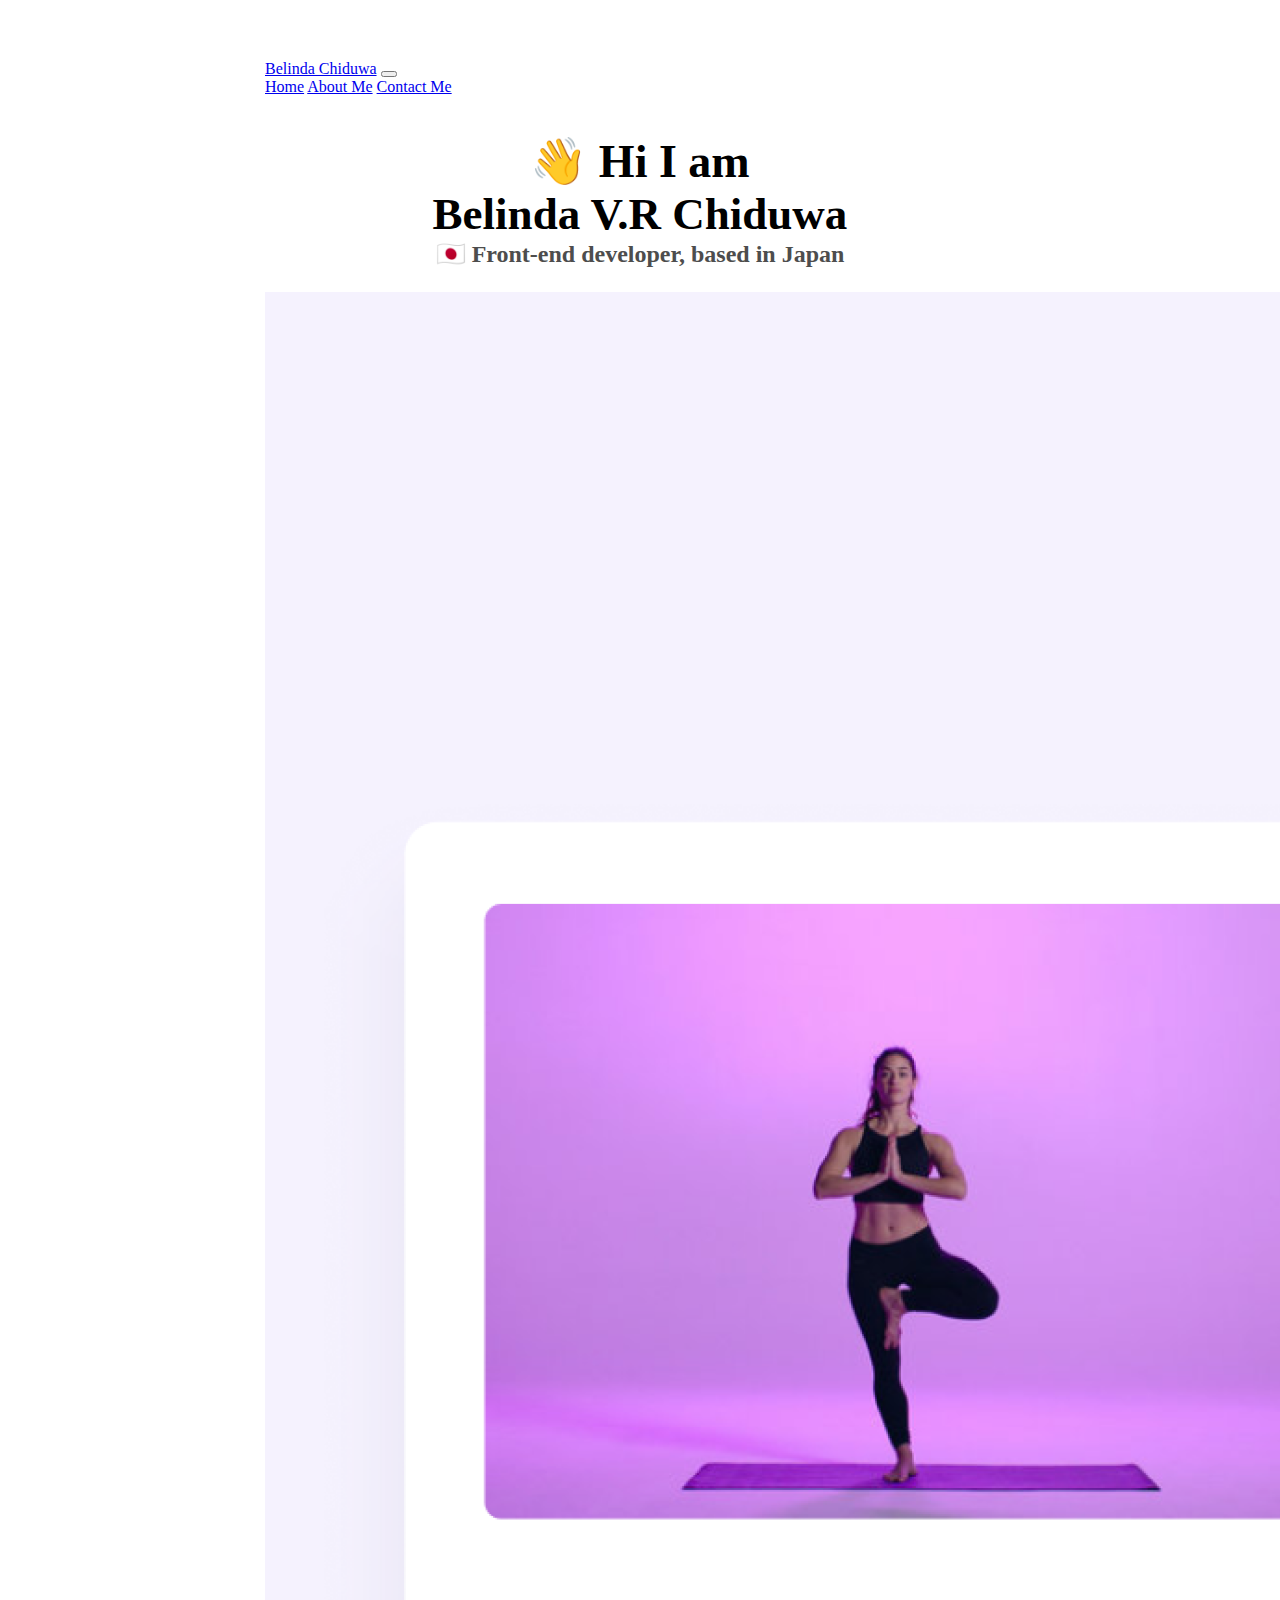
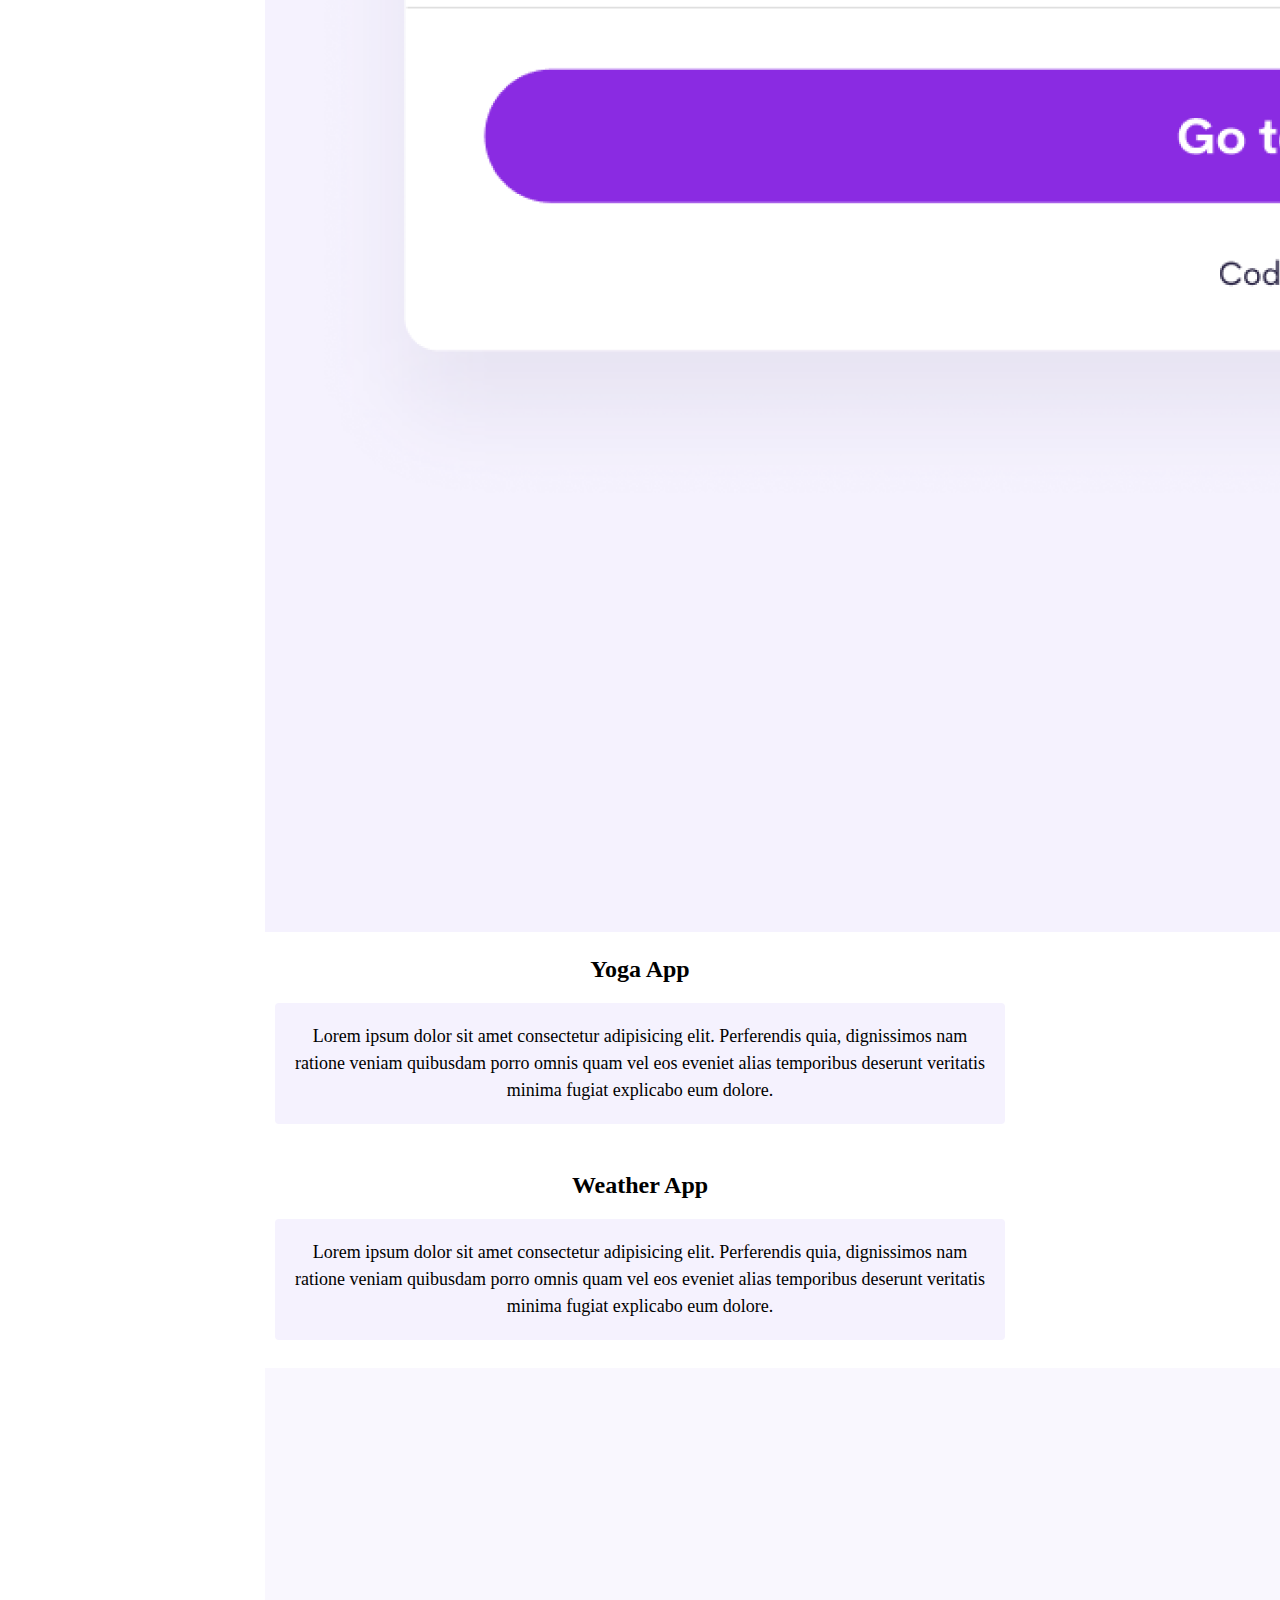
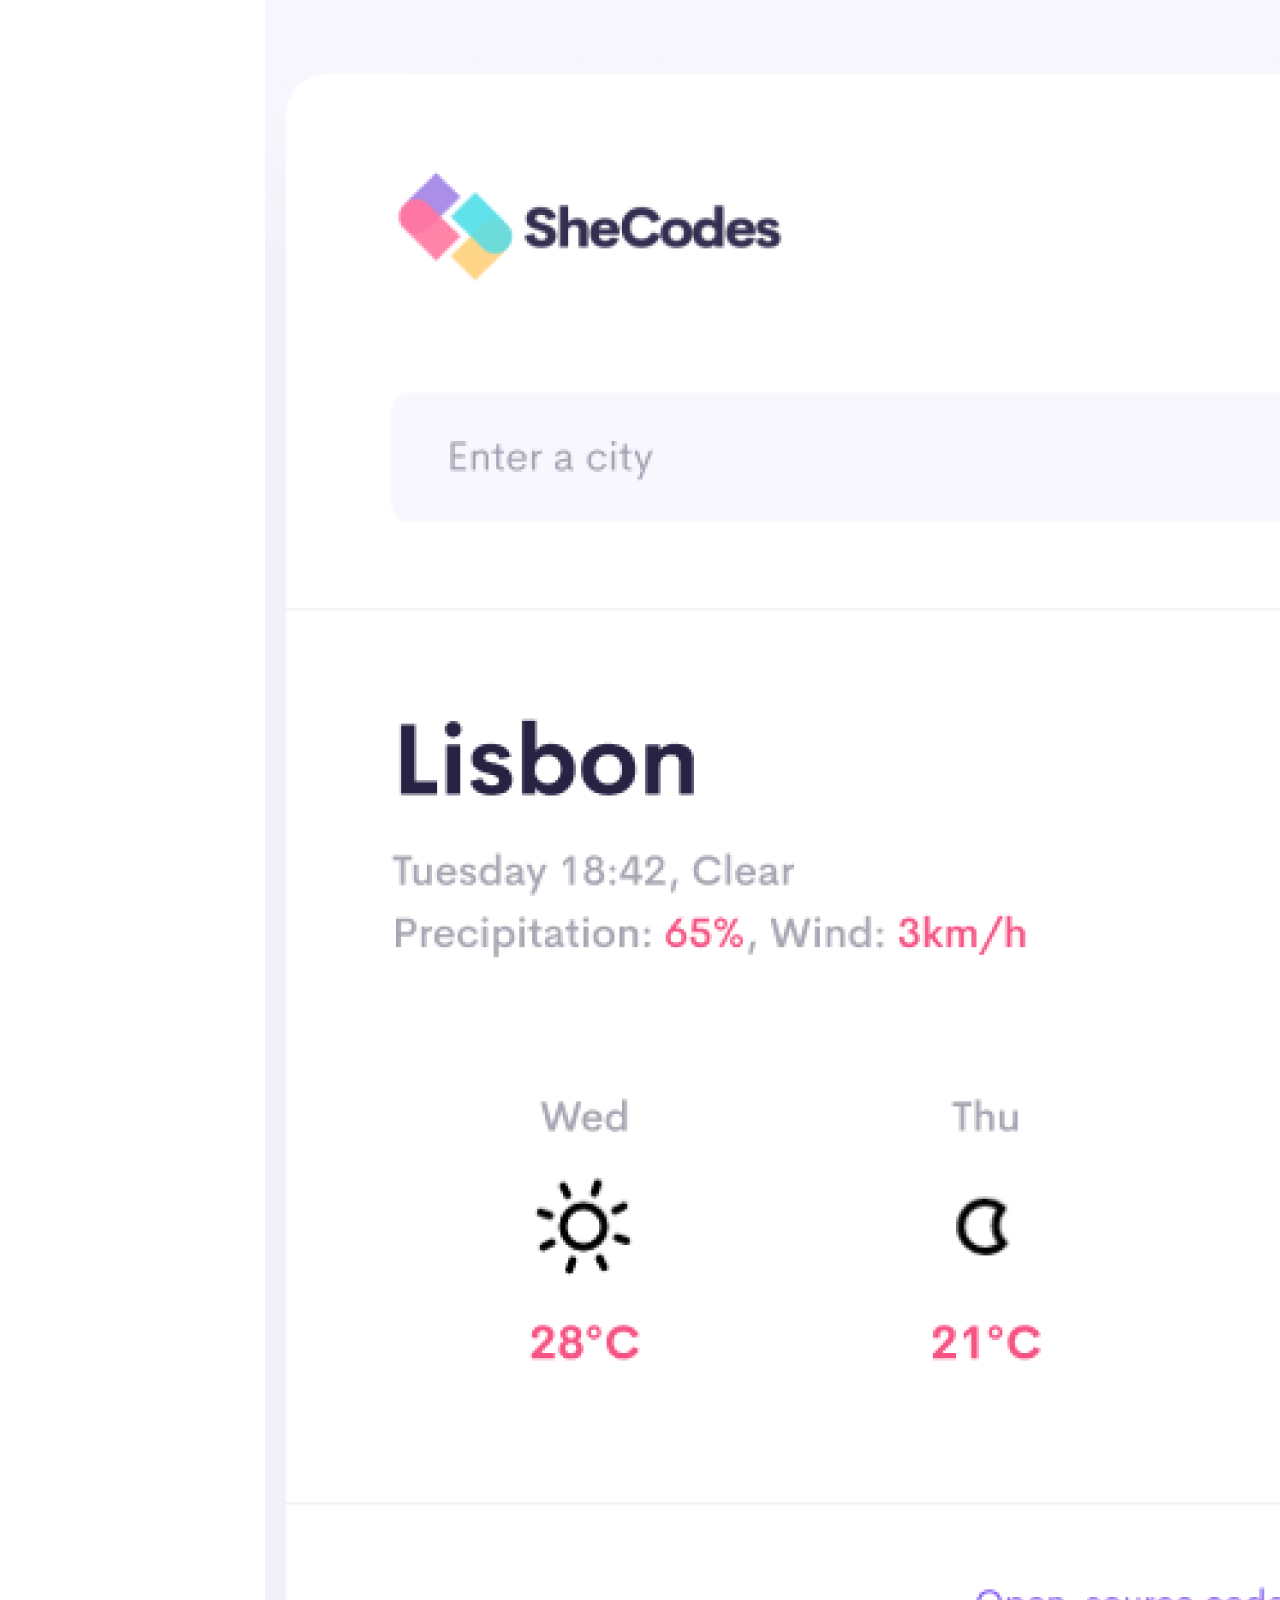
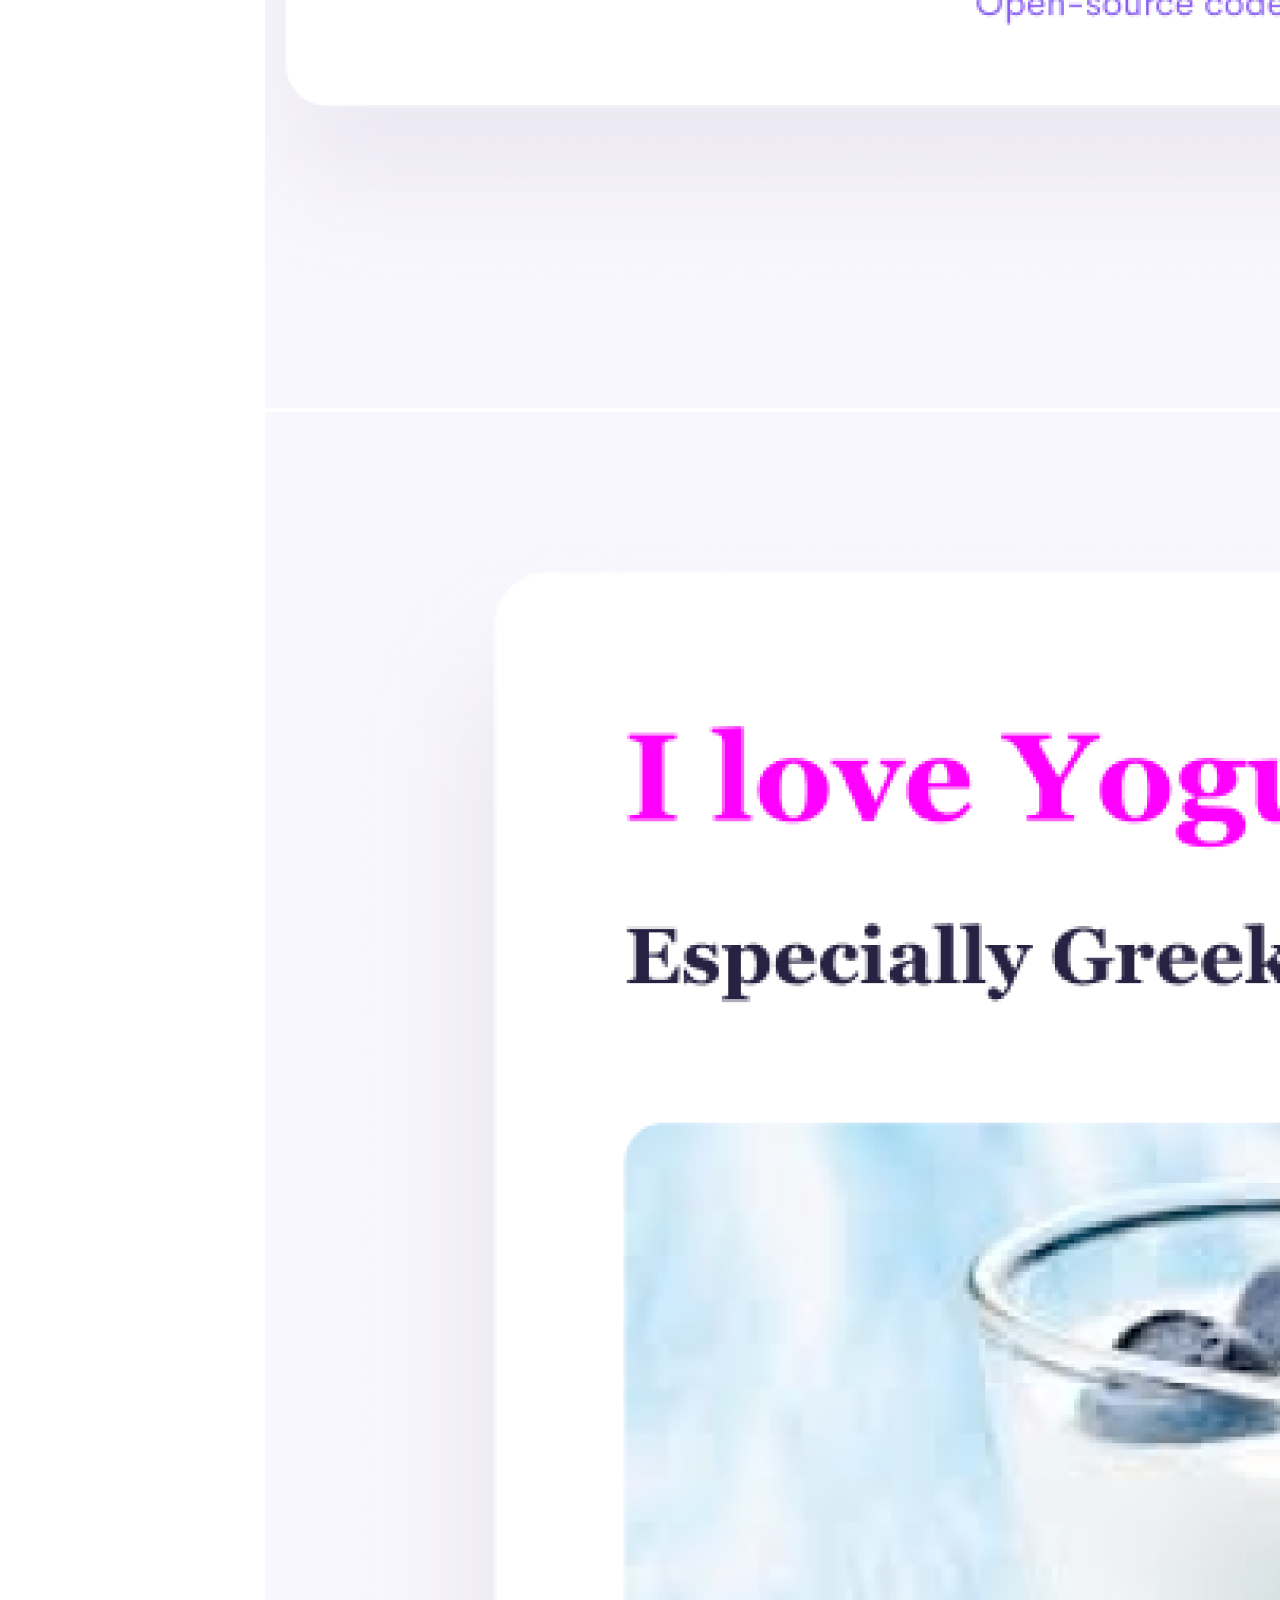
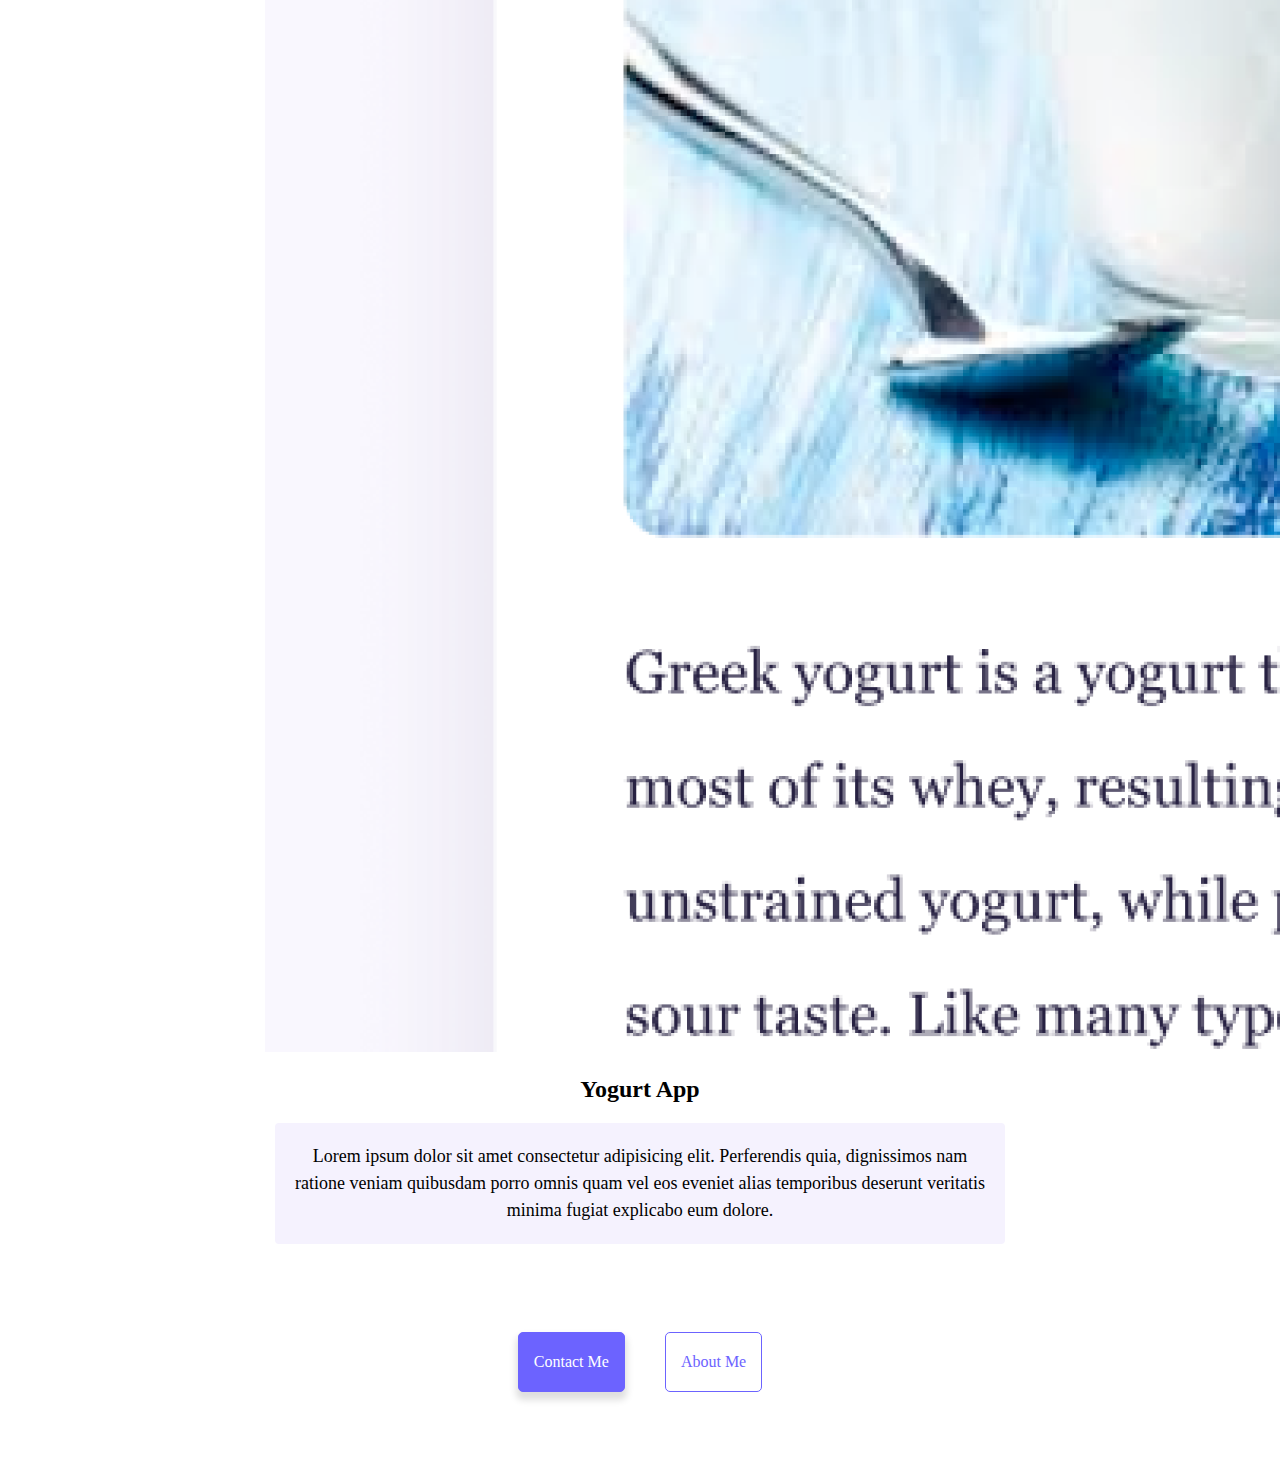
==== index.html @ 192fc53e "Add files via upload" ====
<!DOCTYPE html>
<html lang="en">
  <head>
    <meta charset="UTF-8" />
    <meta http-equiv="X-UA-Compatible" content="IE=edge" />
    <meta name="viewport" content="width=device-width, initial-scale=1.0" />
    <title>Belinda Chiduwa</title>
    <link rel="stylesheet" href="src/styles.css" />
    <link
      href="https://cdn.jsdelivr.net/npm/bootstrap@5.1.3/dist/css/bootstrap.min.css"
      rel="stylesheet"
      integrity="sha384-1BmE4kWBq78iYhFldvKuhfTAU6auU8tT94WrHftjDbrCEXSU1oBoqyl2QvZ6jIW3"
      crossorigin="anonymous"
    />
    <script
      src="https://cdn.jsdelivr.net/npm/bootstrap@5.1.3/dist/js/bootstrap.bundle.min.js"
      integrity="sha384-ka7Sk0Gln4gmtz2MlQnikT1wXgYsOg+OMhuP+IlRH9sENBO0LRn5q+8nbTov4+1p"
      crossorigin="anonymous"
    ></script>
  </head>
  <body>
    <nav class="navbar navbar-expand-lg navbar-light bg-light fixed-top">
      <div class="container-fluid">
        <a class="navbar-brand" href="index.html">Belinda Chiduwa</a>
        <button
          class="navbar-toggler"
          type="button"
          data-bs-toggle="collapse"
          data-bs-target="#navbarNavAltMarkup"
          aria-controls="navbarNavAltMarkup"
          aria-expanded="false"
          aria-label="Toggle navigation"
        >
          <span class="navbar-toggler-icon"></span>
        </button>
        <div class="collapse navbar-collapse" id="navbarNavAltMarkup">
          <div class="navbar-nav">
            <a class="nav-link active" aria-current="page" href="index.html"
              >Home</a
            >

            <a class="nav-link" href="about.html">About Me</a>
            <a class="nav-link" href="about.html#contact">Contact Me</a>
          </div>
        </div>
      </div>
    </nav>
    <h2 class="hi">👋 Hi I am</h2>
    <h1>Belinda V.R Chiduwa</h1>
    <h3 class="index-by-line">🇯🇵 Front-end developer, based in Japan</h3>
  </div>
  <div class="container">
      <div class="row">
        <div class="col-md-6">
          <img src="images/yoga.png" alt="yoga" class="img-fluid row" />
        </div>
        <div class="col-md-6">
          <h2 class="mb-3">Yoga App</h2>
          <p>
            Lorem ipsum dolor sit amet consectetur adipisicing elit. Perferendis
            quia, dignissimos nam ratione veniam quibusdam porro omnis quam vel
            eos eveniet alias temporibus deserunt veritatis minima fugiat
            explicabo eum dolore.
          </p>
          <div class="mt-5">
            <a href="index.html" class="primary-link"> Launch Yoga App</a>
          </div>
        </div>
      </div>
    </div>
    <div class="container">
      <div class="row">
        <div class="col-md-6">
          <h2 class="mb-3">Weather App</h2>
          <p>
            Lorem ipsum dolor sit amet consectetur adipisicing elit. Perferendis
            quia, dignissimos nam ratione veniam quibusdam porro omnis quam vel
            eos eveniet alias temporibus deserunt veritatis minima fugiat
            explicabo eum dolore.
          </p>
          <div class="mt-5">
            <a href="index.html" class="primary-link"> Launch Weather App</a>
          </div>
        </div>
        <div class="col-md-6">
          <img src="images/weather.png" alt="weather" class="img-fluid row" />
        </div>
      </div>
    </div>
    <div class="container">
      <div class="row">
        <div class="col-md-6">
          <img src="images/yogurt.png" alt="yogurt" class="img-fluid row" />
        </div>
        <div class="col-md-6">
          <h2 class="mb-3">Yogurt App</h2>
          <p>
            Lorem ipsum dolor sit amet consectetur adipisicing elit. Perferendis
            quia, dignissimos nam ratione veniam quibusdam porro omnis quam vel
            eos eveniet alias temporibus deserunt veritatis minima fugiat
            explicabo eum dolore.
          </p>
          <div class="mt-5">
            <a href="index.html" class="primary-link"> Launch Yogurt App</a>
          </div>
        </div>
      </div>
    </div>
  
    <div class="button-div">
      <a href="about.html#contact" id="contact-btn" class="link-btn">
        Contact Me
      </a>
      <a href="about.html" id="about-btn" class="link-btn"> About Me </a>
    </div>
    
  </body>
</html>
---- src/styles.css ----
:root {
  --paragraph-color: #f5f2fe;
  --button-color: #6c63ff;
  --text-grey: #4d4d4d;
}
body {
  margin: 60px auto;
  max-width: 750px;
}

h1,
h2,
h3 {
  display: flex;
  justify-content: center;
}

.hi {
  font-size: 46px;
  margin-bottom: 0px;
}
h1 {
  font-size: 45px;
  margin: 0;
}
.index-by-line {
  color: var(--text-grey);
  font-size: 24px;
  margin-top: 0;
}
.button-div {
  display: flex;
  justify-content: center;
  margin-top: 40px;
}
.link-btn {
  border: solid 1px var(--button-color);
  border-radius: 5px;
  margin: 20px;
  padding: 20px 15px;
  text-decoration: none;
}
#contact-btn {
  background-color: var(--button-color);
  box-shadow: 0px 6px 7px 2px rgb(0 0 0 / 13%);
  color: white;
}
#about-btn {
  color: var(--button-color);
}

.about-links {
  color: var(--button-color);
  display: flex;
  justify-content: center;
}

.about-by-line {
  color: var(--text-grey);
  font-size: 24px;
  margin-top: 0;
}

.paragraph {
  display: flex;
  justify-content: space-between;
}
p {
  background-color: var(--paragraph-color);
  border-radius: 4px;
  font-size: 18px;
  line-height: 1.5;
  padding: 20px;
  margin: 10px;
  text-align: center;
}

#contact {
  font-size: 40px;
  margin-top: 26px;
  margin-bottom: 0;
}

#email-address {
  font-size: 28px;
  margin-top: 0;
  text-decoration: none;
}
.navbar {
  display: flex;
  justify-content: space-between;
  align-items: center;
}

.navigation-links {
  display: flex;
  margin-top: 40px;
  justify-content: center;
}

.navigation-links a {
  margin: 20px;
  border-radius: 4px;
  padding: 20px 15px;
  text-decoration: none;
  text-transform: capitalize;
}

.primary-link {
  border-radius: 4px;
  padding: 20px 15px;
  text-decoration: none;
  text-transform: capitalize;
  background: var(--primary-color);
  box-shadow: var(--box-shadow);
  color: white;
}
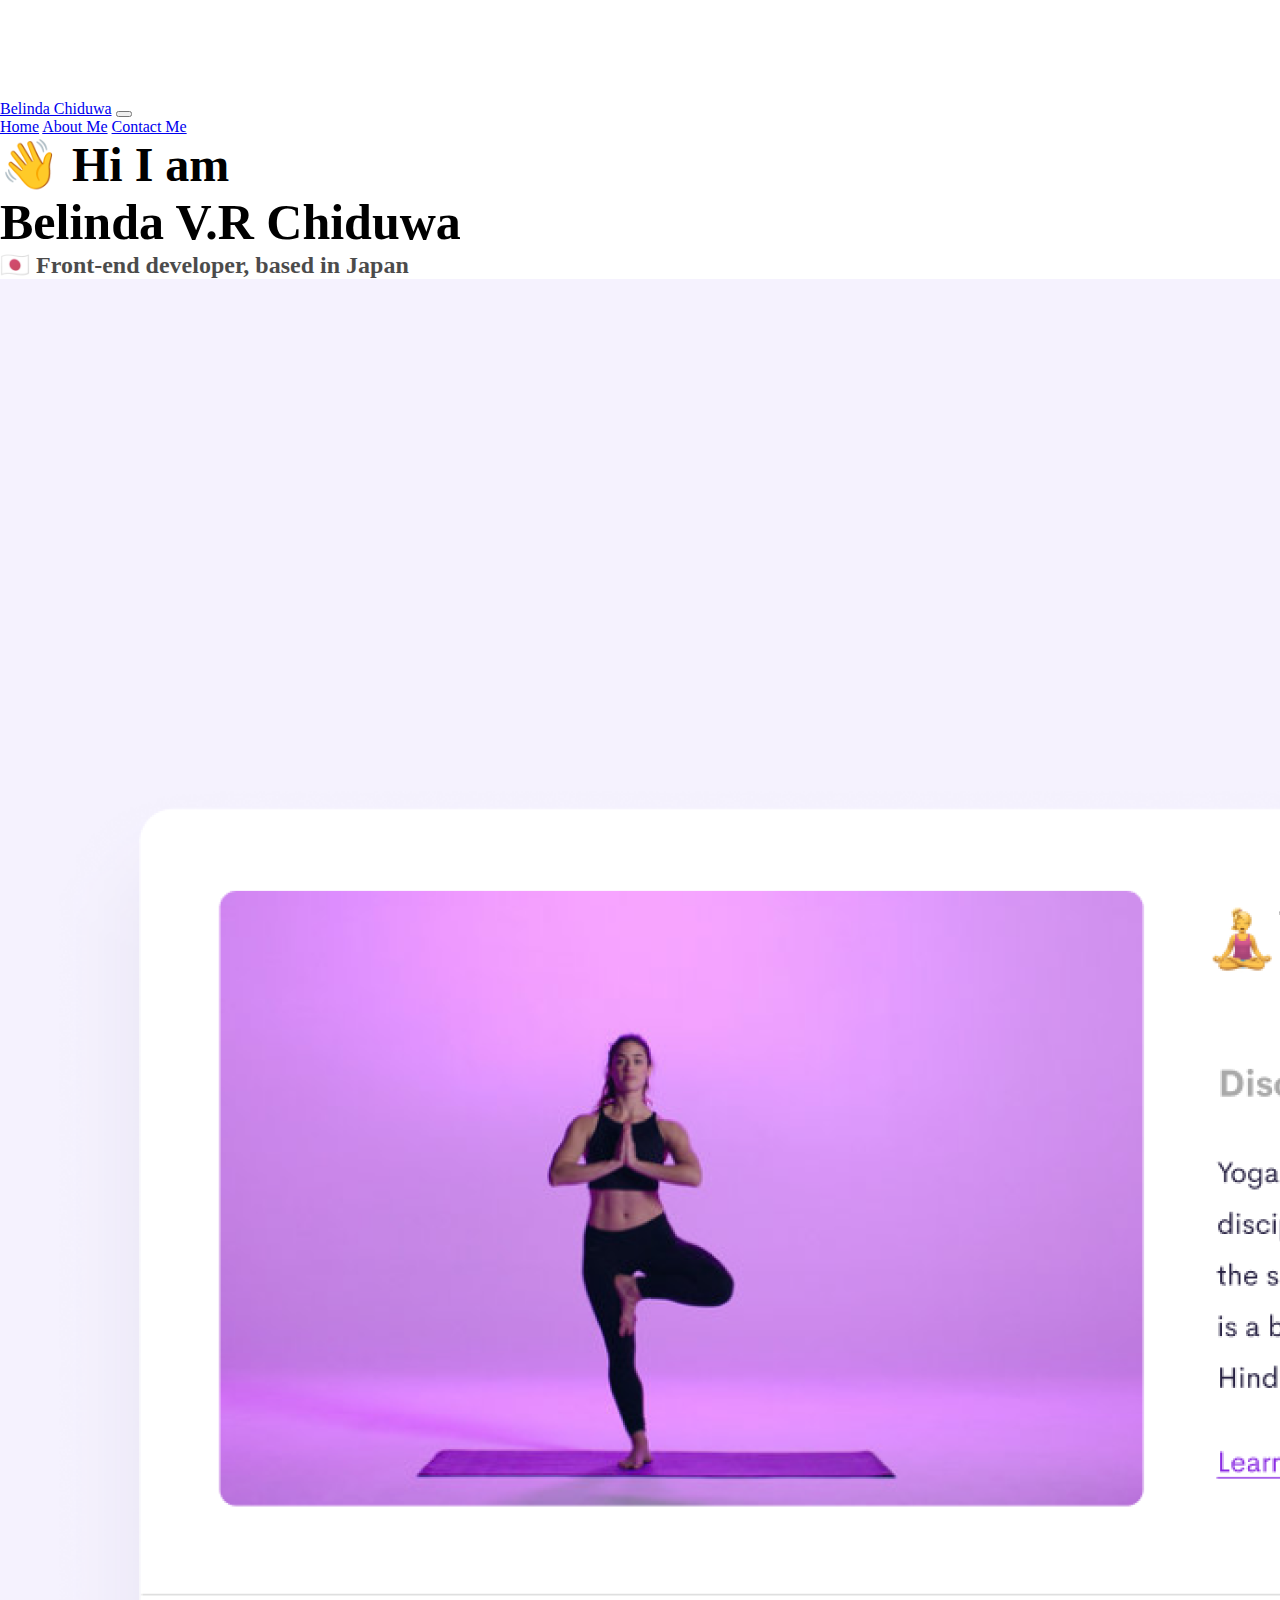
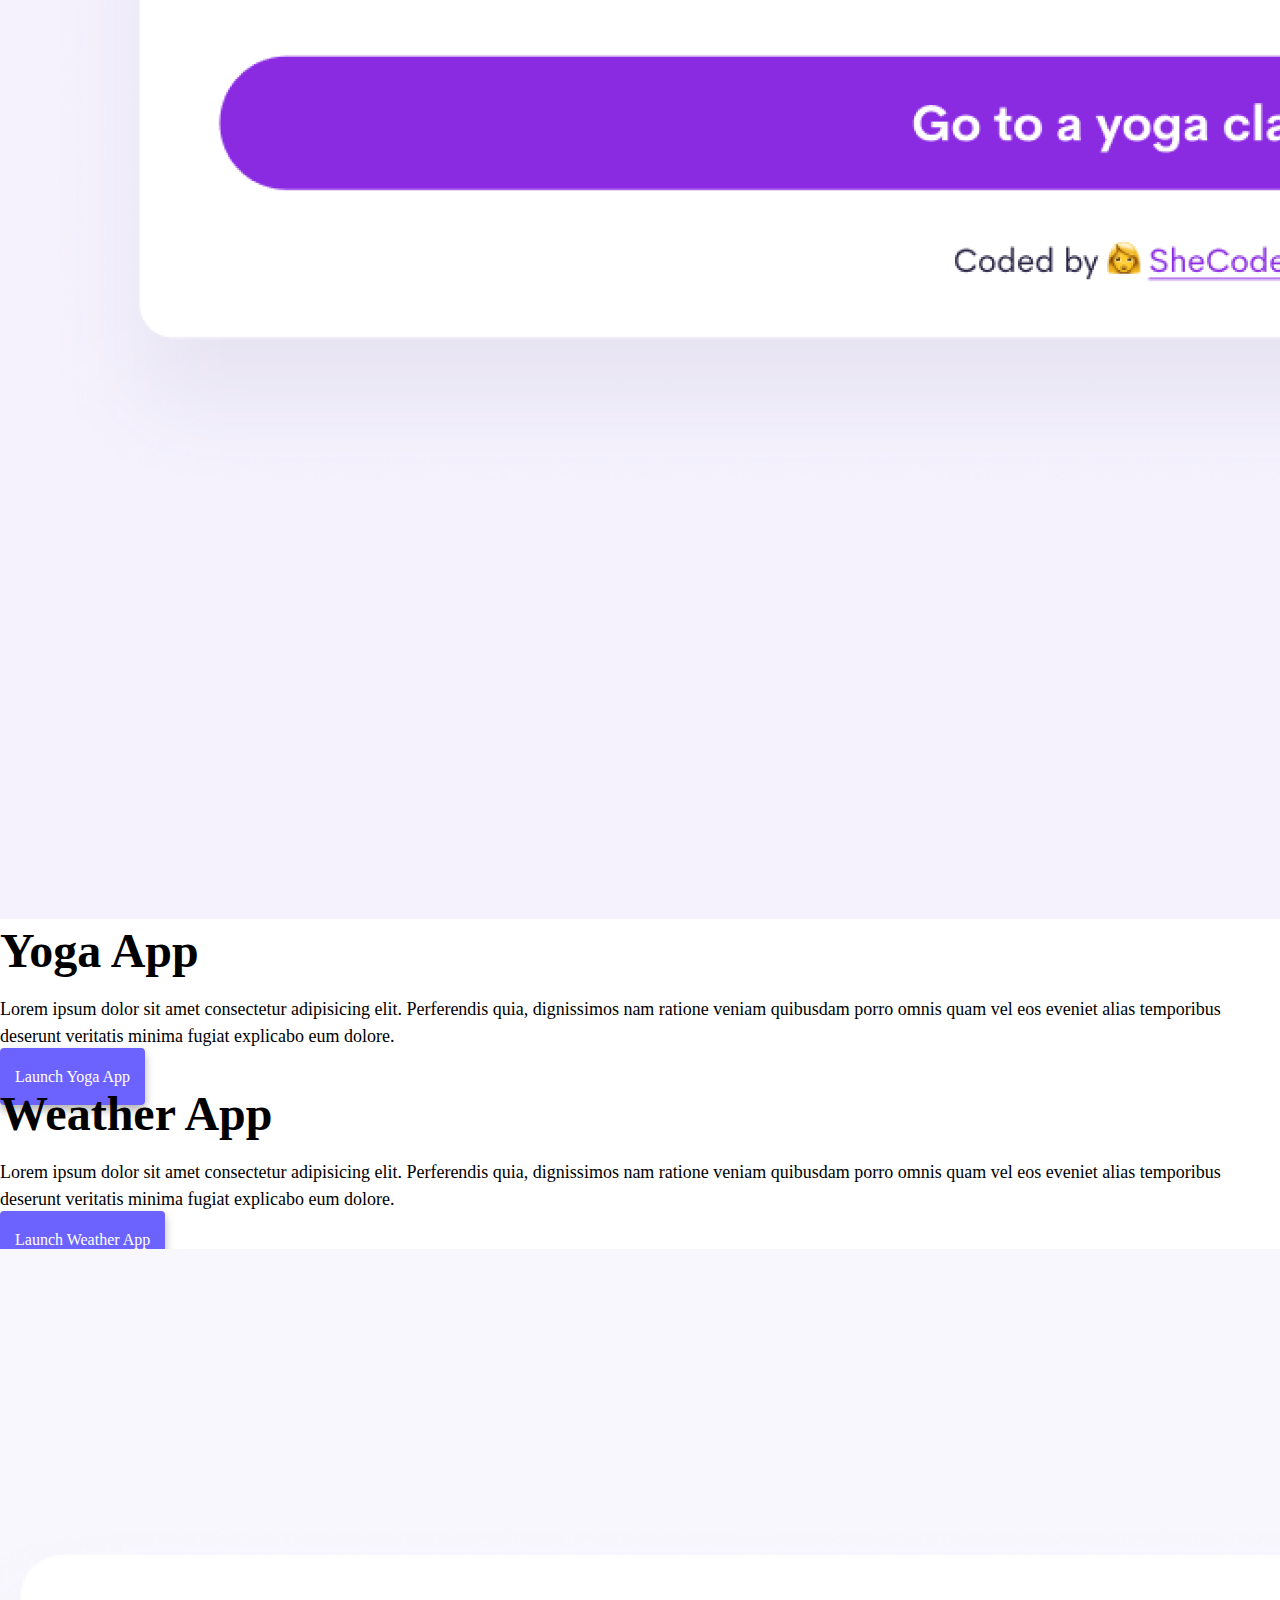
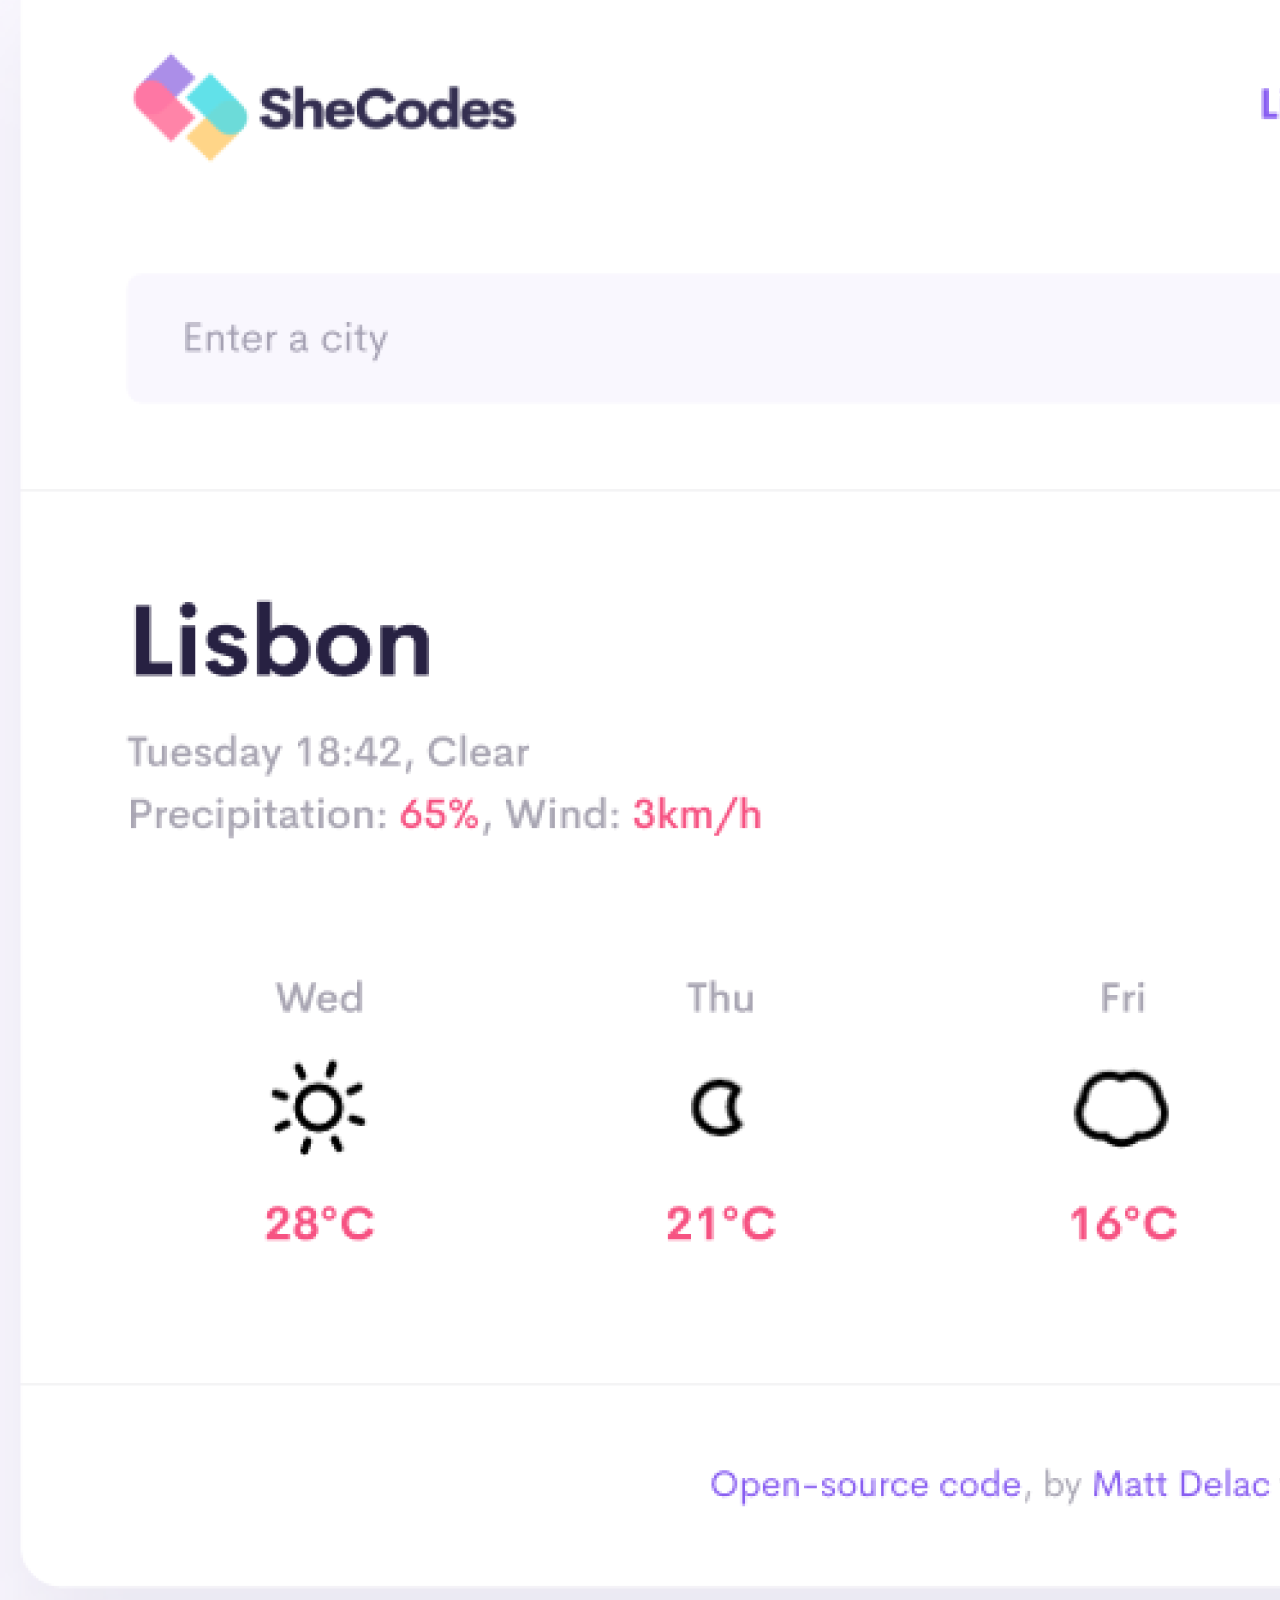
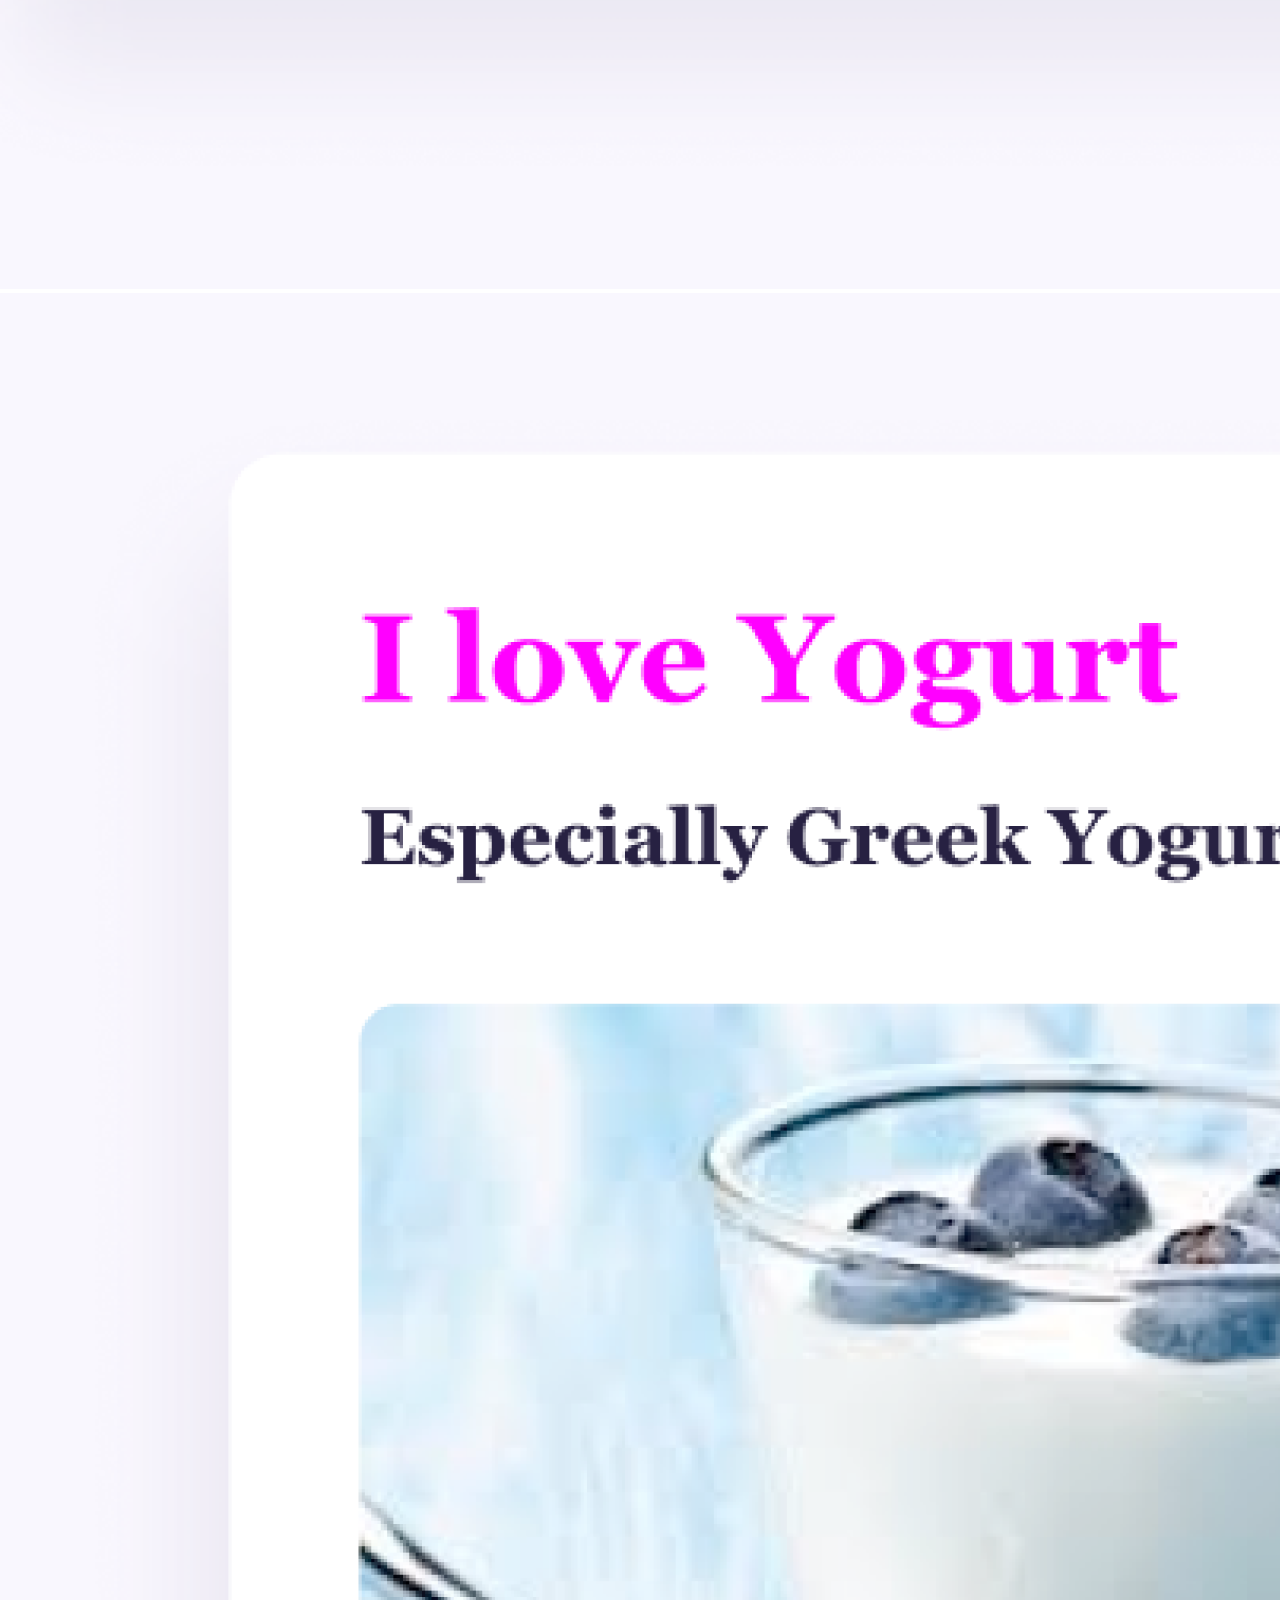
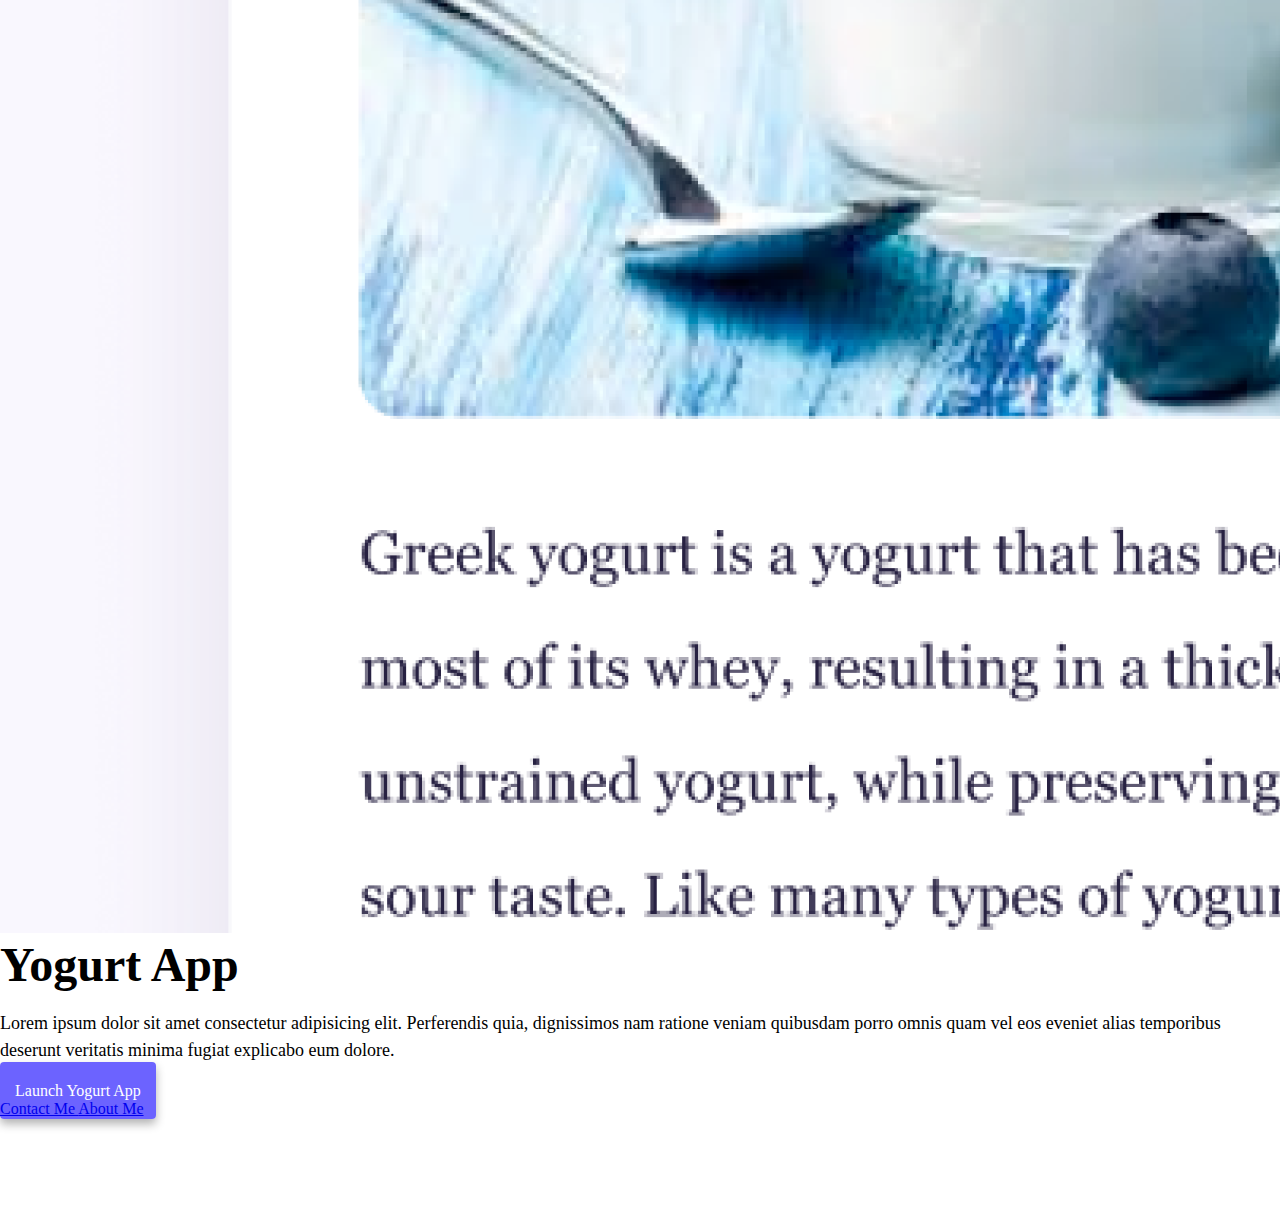
==== commit f394f19d: "Add files via upload" ====
--- a/index.html
+++ b/index.html
@@ -4,6 +4,8 @@
     <meta charset="UTF-8" />
     <meta http-equiv="X-UA-Compatible" content="IE=edge" />
     <meta name="viewport" content="width=device-width, initial-scale=1.0" />
+    <meta name="description" 
+    content="Belinda Chiduwa is a front-end developer based in Japan, check our her projects and contact details"/>
     <title>Belinda Chiduwa</title>
     <link rel="stylesheet" href="src/styles.css" />
     <link
@@ -51,10 +53,10 @@
   </div>
   <div class="container">
       <div class="row">
-        <div class="col-md-6">
-          <img src="images/yoga.png" alt="yoga" class="img-fluid row" />
+        <div class="col-sm-6">
+          <img src="/images/yoga.png" alt="yoga" class="img-fluid rounded d-none d-sm-block" />
         </div>
-        <div class="col-md-6">
+        <div class="col-sm-6">
           <h2 class="mb-3">Yoga App</h2>
           <p>
             Lorem ipsum dolor sit amet consectetur adipisicing elit. Perferendis
@@ -63,14 +65,14 @@
             explicabo eum dolore.
           </p>
           <div class="mt-5">
-            <a href="index.html" class="primary-link"> Launch Yoga App</a>
+            <a href="index.html" class="primary-link project-link" title="Yoga project"> Launch Yoga App</a>
           </div>
         </div>
       </div>
     </div>
     <div class="container">
       <div class="row">
-        <div class="col-md-6">
+        <div class="col-sm-6">
           <h2 class="mb-3">Weather App</h2>
           <p>
             Lorem ipsum dolor sit amet consectetur adipisicing elit. Perferendis
@@ -79,20 +81,20 @@
             explicabo eum dolore.
           </p>
           <div class="mt-5">
-            <a href="index.html" class="primary-link"> Launch Weather App</a>
+            <a href="index.html" class="primary-link project-link" title="weather project"> Launch Weather App</a>
           </div>
         </div>
         <div class="col-md-6">
-          <img src="images/weather.png" alt="weather" class="img-fluid row" />
+          <img src="/images/weather.png" alt="weather" class="img-fluid rounded d-none d-sm-block" />
         </div>
       </div>
     </div>
     <div class="container">
       <div class="row">
-        <div class="col-md-6">
-          <img src="images/yogurt.png" alt="yogurt" class="img-fluid row" />
+        <div class="col-sm-6">
+          <img src="/images/yogurt.png" alt="yogurt project" class="img-fluid rounded d-none d-sm-block" />
         </div>
-        <div class="col-md-6">
+        <div class="col-sm-6">
           <h2 class="mb-3">Yogurt App</h2>
           <p>
             Lorem ipsum dolor sit amet consectetur adipisicing elit. Perferendis
@@ -101,7 +103,7 @@
             explicabo eum dolore.
           </p>
           <div class="mt-5">
-            <a href="index.html" class="primary-link"> Launch Yogurt App</a>
+            <a href="index.html" class="primary-link project-link"> Launch Yogurt App</a>
           </div>
         </div>
       </div>
--- a/src/styles.css
+++ b/src/styles.css
@@ -1,95 +1,35 @@
 :root {
-  --paragraph-color: #f5f2fe;
-  --button-color: #6c63ff;
-  --text-grey: #4d4d4d;
+  --primary-color: #6c63ff;
+  --secondary-color: #f5f2fe;
+  --box-shadow: 0 5px 10px rgba(0, 0, 0, 0.3);
 }
+
 body {
-  margin: 60px auto;
-  max-width: 750px;
+  margin: 100px 0;
 }
 
 h1,
 h2,
 h3 {
-  display: flex;
-  justify-content: center;
+  margin: 0;
 }
 
-.hi {
-  font-size: 46px;
-  margin-bottom: 0px;
-}
 h1 {
-  font-size: 45px;
-  margin: 0;
-}
-.index-by-line {
-  color: var(--text-grey);
-  font-size: 24px;
-  margin-top: 0;
-}
-.button-div {
-  display: flex;
-  justify-content: center;
-  margin-top: 40px;
-}
-.link-btn {
-  border: solid 1px var(--button-color);
-  border-radius: 5px;
-  margin: 20px;
-  padding: 20px 15px;
-  text-decoration: none;
-}
-#contact-btn {
-  background-color: var(--button-color);
-  box-shadow: 0px 6px 7px 2px rgb(0 0 0 / 13%);
-  color: white;
-}
-#about-btn {
-  color: var(--button-color);
+  font-size: 50px;
 }
 
-.about-links {
-  color: var(--button-color);
-  display: flex;
-  justify-content: center;
+h2 {
+  font-size: 48px;
 }
 
-.about-by-line {
-  color: var(--text-grey);
+h3 {
   font-size: 24px;
-  margin-top: 0;
+  opacity: 0.7;
 }
 
-.paragraph {
-  display: flex;
-  justify-content: space-between;
-}
 p {
-  background-color: var(--paragraph-color);
-  border-radius: 4px;
   font-size: 18px;
   line-height: 1.5;
-  padding: 20px;
-  margin: 10px;
-  text-align: center;
-}
-
-#contact {
-  font-size: 40px;
-  margin-top: 26px;
-  margin-bottom: 0;
-}
-
-#email-address {
-  font-size: 28px;
-  margin-top: 0;
-  text-decoration: none;
-}
-.navbar {
-  display: flex;
-  justify-content: space-between;
-  align-items: center;
 }
 
 .navigation-links {
@@ -100,10 +40,6 @@
 
 .navigation-links a {
   margin: 20px;
-  border-radius: 4px;
-  padding: 20px 15px;
-  text-decoration: none;
-  text-transform: capitalize;
 }
 
 .primary-link {
@@ -115,3 +51,70 @@
   box-shadow: var(--box-shadow);
   color: white;
 }
+
+.primary-link:hover {
+  color: white;
+}
+
+.secondary-link {
+  border-radius: 4px;
+  padding: 20px 15px;
+  text-decoration: none;
+  text-transform: capitalize;
+  color: var(--primary-color);
+  border: 1px solid var(--primary-color);
+}
+
+.homepage-link {
+  color: var(--primary-color);
+  text-align: center;
+  display: block;
+}
+
+.about-paragraphs {
+  margin: 30px 0;
+}
+
+.about-paragraphs p {
+  margin: 10px;
+}
+
+#email-address {
+  display: flex;
+  justify-content: center;
+  color: var(--primary-color);
+  font-size: 28px;
+  text-decoration: none;
+}
+
+#email-address:hover {
+  text-decoration: underline;
+}
+
+@media (max-width: 576px) {
+  h1 {
+    font-size: 48px;
+    line-height: 1.5;
+  }
+
+  h2 {
+    font-size: 32px;
+    text-align: center;
+  }
+
+  p {
+    text-align: center;
+  }
+
+  .project-link {
+    display: block;
+    text-align: center;
+    margin: 0 20px;
+  }
+}
+#contact {
+  display: flex;
+  justify-content: center;
+  font-size: 28px;
+  text-decoration: none;
+}
